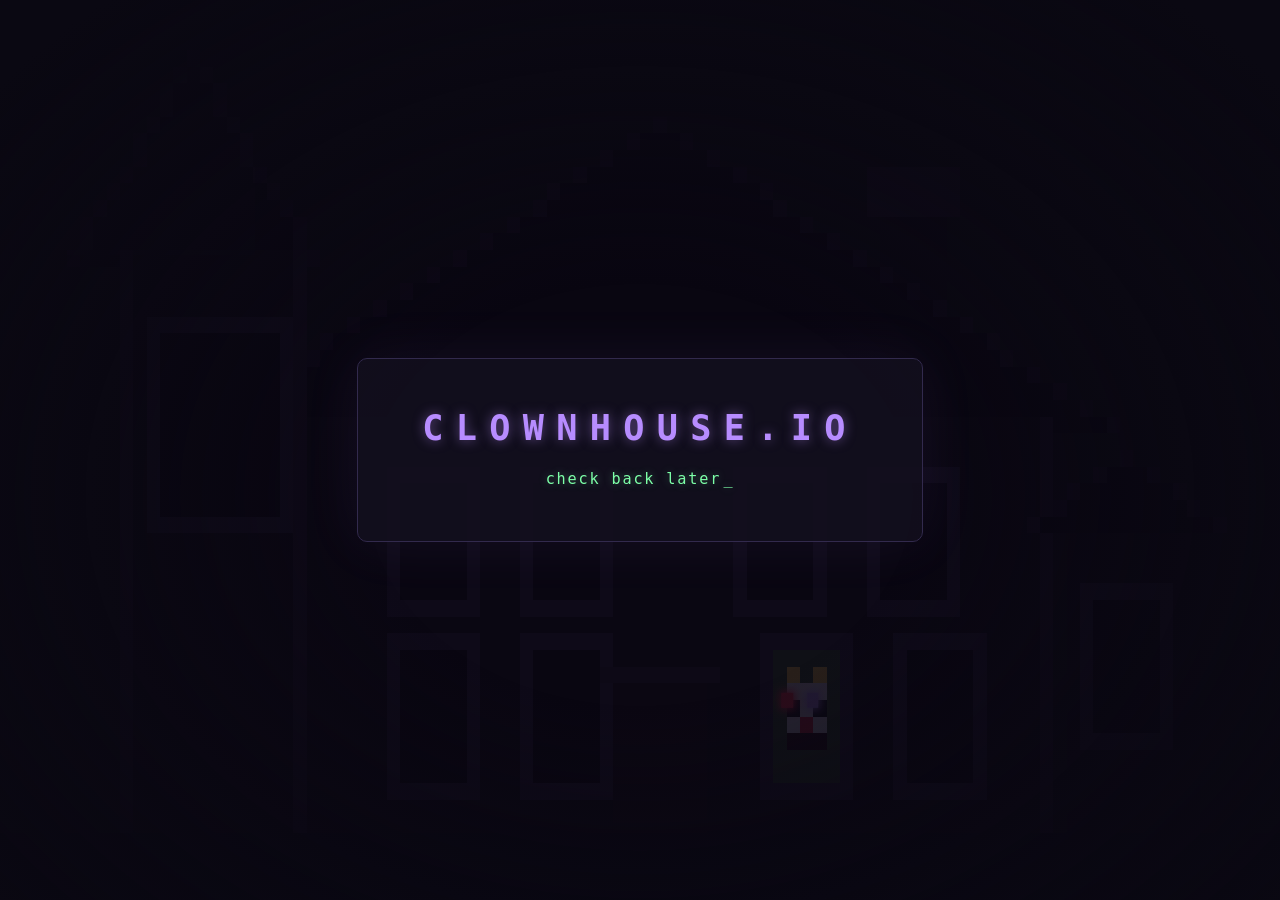
==== index.html @ a151732e "feat(house): clown moves to first-floor window beside the door, half size (v3.2.0)" ====
<!doctype html>
<html lang="en">
<head>
    <meta charset="utf-8">
    <meta name="viewport" content="width=device-width, initial-scale=1">
    <meta name="robots" content="noindex, nofollow, noarchive, nosnippet">
    <meta name="description" content="clownhouse.io — check back later.">
    <title>CLOWNHOUSE.IO</title>
    <link rel="icon" type="image/svg+xml" href="favicon.svg">
    <style>
        :root {
            --bg: #0a0812;
            --card: rgba(20, 16, 31, 0.82);
            --edge: #322a4d;
            --violet: #b78cff;
            --phos: #7dffa8;
            --dim: #8a80a8;
            --eye-l: #ff2d55;
            --eye-r: #b78cff;
        }
        * { margin: 0; padding: 0; box-sizing: border-box; }
        html, body { height: 100%; overflow: hidden; }

        /* The house — full-page pixel art, always faintly present,
           breathing 0.14–0.22. The clown watches from the first-floor
           window beside the door; her eyes are overlay divs that
           track the pointer. */
        .house-wrap {
            position: fixed;
            inset: 0;
            opacity: 0;
            animation: haunt 6s ease-in forwards,
                       breathe 9s ease-in-out 6s infinite alternate;
            pointer-events: none;
            user-select: none;
        }
        .house {
            width: 100%;
            height: 100%;
            object-fit: fill;
            image-rendering: pixelated;
            display: block;
        }
        @keyframes haunt  { from { opacity: 0; } to { opacity: 0.14; } }
        @keyframes breathe {
            from { opacity: 0.14; }
            to   { opacity: 0.22; }
        }
        /* Vignette — drowns her edges back into the dark. */
        body::after {
            content: "";
            position: fixed;
            inset: 0;
            background: radial-gradient(
                ellipse at 50% 55%,
                transparent 30%,
                var(--bg) 92%
            );
            pointer-events: none;
        }

        /* Pupils — positions come from data-x/data-y (measured by
           house.py); the stylesheet only owns size and color. */
        .pupil {
            position: absolute;
            width: 0.9%;
            height: 1.6%;
            visibility: hidden; /* revealed once JS sets left/top */
            transform: translate(-50%, -50%);
            transition: transform 0.16s ease-out;
        }
        .pupil.l { background: var(--eye-l); box-shadow: 0 0 8px 2px var(--eye-l); }
        .pupil.r { background: var(--eye-r); box-shadow: 0 0 8px 2px var(--eye-r); }

        body {
            background: var(--bg);
            color: var(--dim);
            font-family: ui-monospace, "Cascadia Mono", Menlo, Consolas, monospace;
            display: flex;
            align-items: center;
            justify-content: center;
        }
        .card {
            position: relative;
            z-index: 1;
            text-align: center;
            padding: 3rem clamp(1.2rem, 8vw, 4rem);
            background: var(--card);
            border: 1px solid var(--edge);
            border-radius: 10px;
            box-shadow: 0 0 60px rgba(183, 140, 255, 0.07);
        }
        .word {
            font-size: clamp(1.4rem, 5vw, 2.2rem);
            letter-spacing: 0.35em;
            color: var(--violet);
            text-shadow: 0 0 12px rgba(183, 140, 255, 0.5);
            margin-bottom: 1.4rem;
        }

        /* Typewriter line — JS types/deletes into #typed, cursor
           blinks at the end. Fixed height so the card never jumps. */
        .line {
            min-height: 1.5em;
            font-size: 0.95rem;
            letter-spacing: 0.12em;
            color: var(--phos);
            text-shadow: 0 0 8px rgba(125, 255, 168, 0.35);
            white-space: nowrap;
        }
        .line::after {
            content: "_";
            margin-left: 0.15em;
            animation: blink 1.1s steps(1) infinite;
        }
        @keyframes blink { 50% { opacity: 0; } }

        @media (prefers-reduced-motion: reduce) {
            .house-wrap { animation: none; opacity: 0.18; }
            .line::after { animation: none; }
        }
    </style>
</head>
<body>
    <div class="house-wrap" aria-hidden="true">
        <img class="house" src="house.png" alt="">
        <i class="pupil l" data-x="0.615" data-y="0.778"></i>
        <i class="pupil r" data-x="0.635" data-y="0.778"></i>
    </div>
    <main class="card">
        <h1 class="word">CLOWNHOUSE.IO</h1>
        <p class="line" aria-label="check back later"><span id="typed"></span></p>
    </main>
    <script>
        (() => {
            const reduced = matchMedia('(prefers-reduced-motion: reduce)').matches;

            // Eyes track the pointer — each pupil leans toward the
            // cursor, travel clamped inside its socket. Pupil home
            // positions come from data-x/data-y (single source of truth).
            const wrap = document.querySelector('.house-wrap');
            const ps = [...document.querySelectorAll('.pupil')].map(p => ({
                el: p, x: parseFloat(p.dataset.x), y: parseFloat(p.dataset.y)
            }));
            for (const p of ps) {
                p.el.style.left = p.x * 100 + '%';
                p.el.style.top  = p.y * 100 + '%';
                p.el.style.visibility = 'visible';
            }
            if (!reduced) {
                const MX = 0.003, MY = 0.006; // travel limits, fraction of wrap
                addEventListener('pointermove', e => {
                    const r = wrap.getBoundingClientRect();
                    for (const p of ps) {
                        const cx = r.left + r.width * p.x;
                        const cy = r.top + r.height * p.y;
                        const dx = e.clientX - cx, dy = e.clientY - cy;
                        const d = Math.hypot(dx, dy) || 1;
                        p.el.style.transform =
                            `translate(-50%,-50%) translate(${dx / d * r.width * MX}px,${dy / d * r.height * MY}px)`;
                    }
                }, { passive: true });
                addEventListener('pointerleave', () => {
                    for (const p of ps) p.el.style.transform = 'translate(-50%,-50%)';
                });
            }

            // Typewriter — types each phrase, holds, deletes, next.
            const out = document.getElementById('typed');
            const PHRASES = [
                'check back later', 'come back soon', 'not yet, darling',
                'the house is dark', 'still cooking', 'knock again later',
                'something stirs below', 'soon, sweetheart',
                'the clown isn’t ready', 'she’s still painting her face',
                'the tent flap is sewn shut', 'no laughing yet',
                'hush — she can hear you', 'the balloons aren’t filled',
                'she’s counting to ten', 'wait by the red balloon',
                'the mirror room is empty', 'come back when the lights flicker',
                'she’s in the walls', 'the music box is winding'
            ];
            if (reduced) {
                out.textContent = PHRASES[0];
                return;
            }
            let i = 0, pos = 0, del = false;
            (function tick() {
                const s = PHRASES[i];
                pos += del ? -1 : 1;
                out.textContent = s.slice(0, pos);
                if (!del && pos === s.length) { del = true; return setTimeout(tick, 1600); }
                if (del && pos === 0) {
                    del = false;
                    i = (i + 1) % PHRASES.length;
                    return setTimeout(tick, 380);
                }
                setTimeout(tick, del ? 32 : 65);
            })();
        })();
    </script>
</body>
</html>
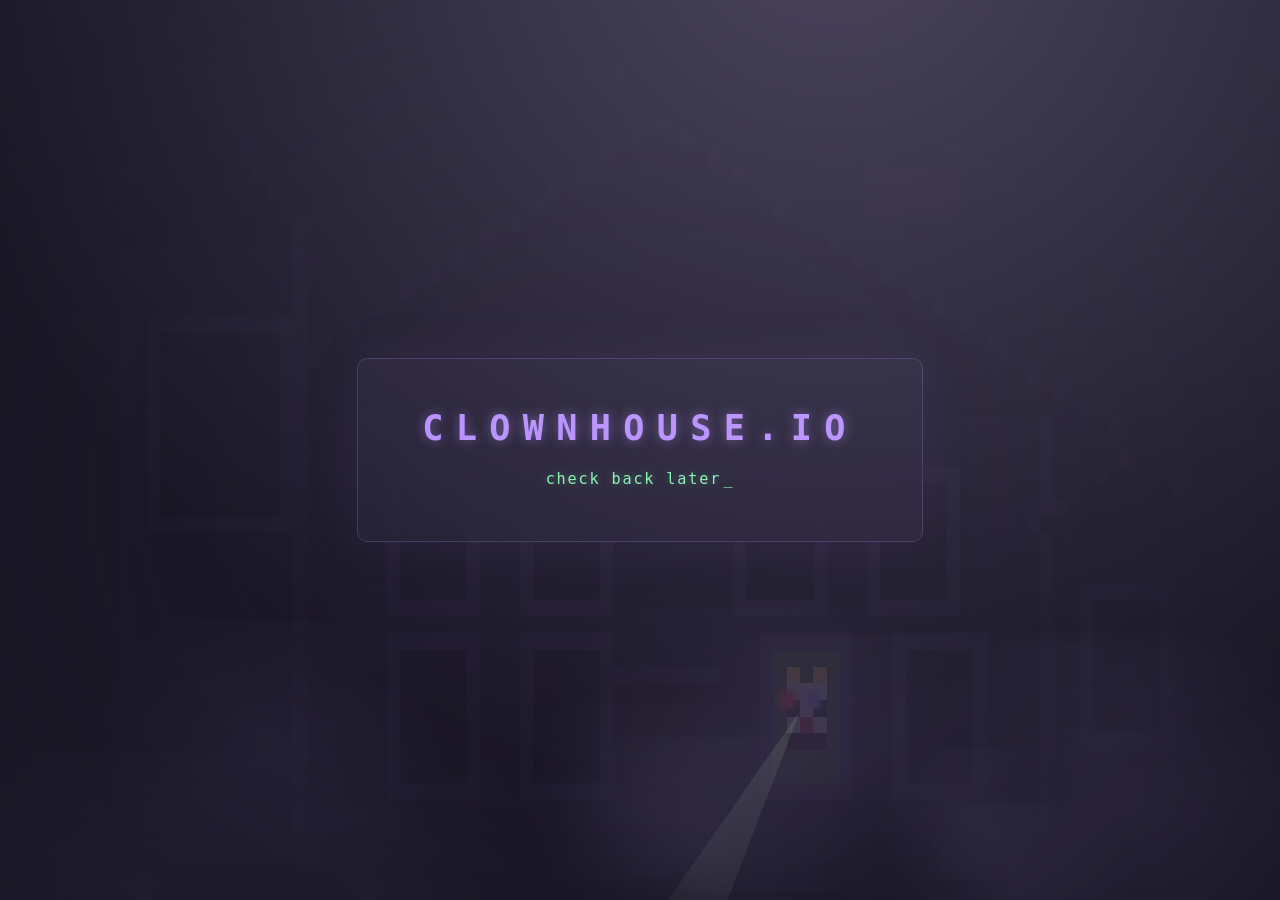
==== commit e3bdeda6: "feat(fx): atmosphere layer — lightning, god beam, fog, stars, gnats (v3.3.0)" ====
--- a/index.html
+++ b/index.html
@@ -115,6 +115,15 @@
         }
         @keyframes blink { 50% { opacity: 0; } }
 
+        /* FX canvas — atmosphere layer above everything; fx.js draws
+           lightning, beams, fog, stars, gnats. Reduced-motion: off. */
+        #fx {
+            position: fixed;
+            inset: 0;
+            z-index: 3;
+            pointer-events: none;
+        }
+
         @media (prefers-reduced-motion: reduce) {
             .house-wrap { animation: none; opacity: 0.18; }
             .line::after { animation: none; }
@@ -131,6 +140,8 @@
         <h1 class="word">CLOWNHOUSE.IO</h1>
         <p class="line" aria-label="check back later"><span id="typed"></span></p>
     </main>
+    <canvas id="fx" aria-hidden="true"></canvas>
+    <script src="fx.js" defer></script>
     <script>
         (() => {
             const reduced = matchMedia('(prefers-reduced-motion: reduce)').matches;
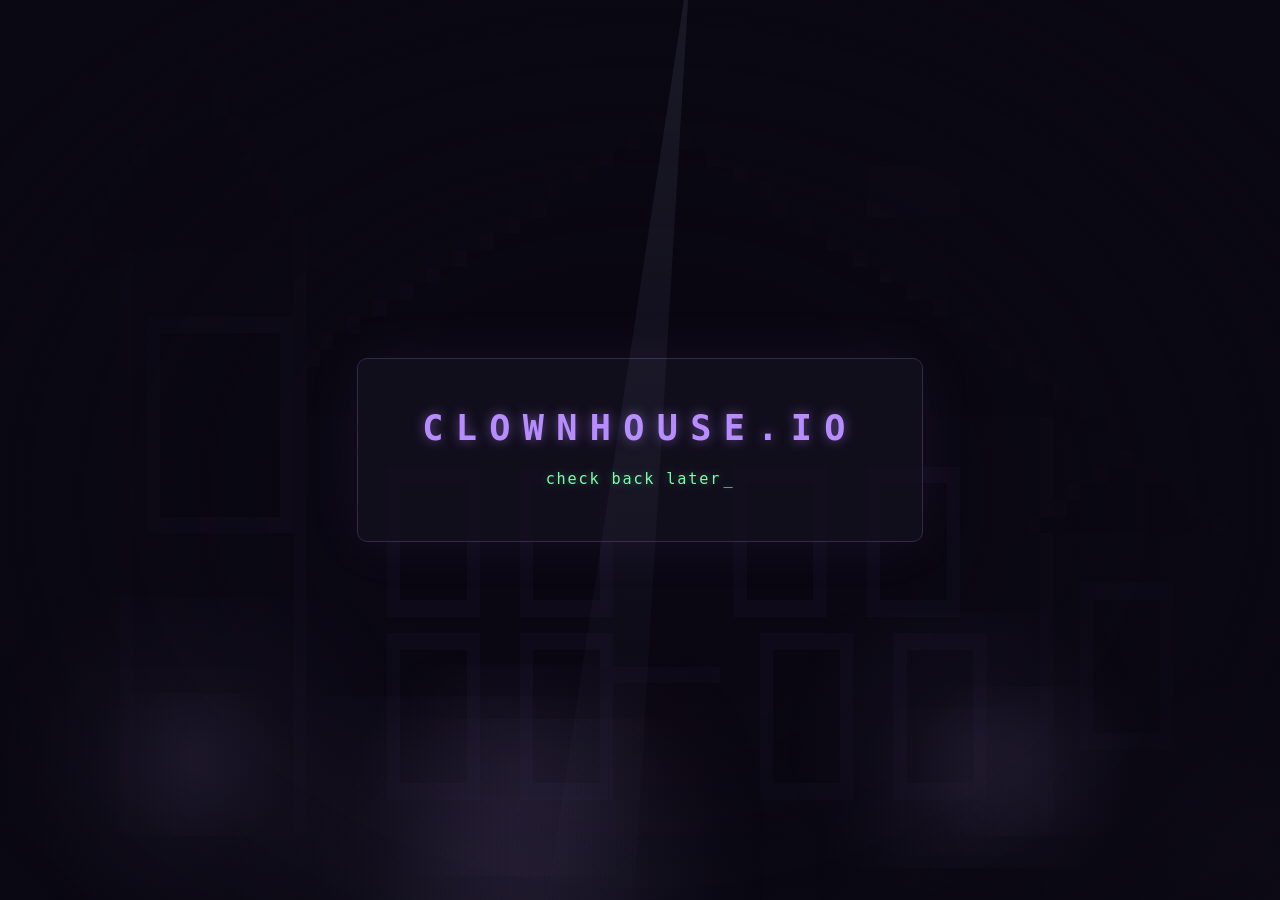
==== commit 32cac3ab: "feat(house): remove the clown entirely; beam now sweeps from the sky (v3.4.0)" ====
--- a/index.html
+++ b/index.html
@@ -15,16 +15,12 @@
             --violet: #b78cff;
             --phos: #7dffa8;
             --dim: #8a80a8;
-            --eye-l: #ff2d55;
-            --eye-r: #b78cff;
         }
         * { margin: 0; padding: 0; box-sizing: border-box; }
         html, body { height: 100%; overflow: hidden; }
 
         /* The house — full-page pixel art, always faintly present,
-           breathing 0.14–0.22. The clown watches from the first-floor
-           window beside the door; her eyes are overlay divs that
-           track the pointer. */
+           breathing 0.14–0.22. */
         .house-wrap {
             position: fixed;
             inset: 0;
@@ -46,7 +42,7 @@
             from { opacity: 0.14; }
             to   { opacity: 0.22; }
         }
-        /* Vignette — drowns her edges back into the dark. */
+        /* Vignette — drowns the edges back into the dark. */
         body::after {
             content: "";
             position: fixed;
@@ -58,19 +54,6 @@
             );
             pointer-events: none;
         }
-
-        /* Pupils — positions come from data-x/data-y (measured by
-           house.py); the stylesheet only owns size and color. */
-        .pupil {
-            position: absolute;
-            width: 0.9%;
-            height: 1.6%;
-            visibility: hidden; /* revealed once JS sets left/top */
-            transform: translate(-50%, -50%);
-            transition: transform 0.16s ease-out;
-        }
-        .pupil.l { background: var(--eye-l); box-shadow: 0 0 8px 2px var(--eye-l); }
-        .pupil.r { background: var(--eye-r); box-shadow: 0 0 8px 2px var(--eye-r); }
 
         body {
             background: var(--bg);
@@ -133,8 +116,6 @@
 <body>
     <div class="house-wrap" aria-hidden="true">
         <img class="house" src="house.png" alt="">
-        <i class="pupil l" data-x="0.615" data-y="0.778"></i>
-        <i class="pupil r" data-x="0.635" data-y="0.778"></i>
     </div>
     <main class="card">
         <h1 class="word">CLOWNHOUSE.IO</h1>
@@ -145,36 +126,6 @@
     <script>
         (() => {
             const reduced = matchMedia('(prefers-reduced-motion: reduce)').matches;
-
-            // Eyes track the pointer — each pupil leans toward the
-            // cursor, travel clamped inside its socket. Pupil home
-            // positions come from data-x/data-y (single source of truth).
-            const wrap = document.querySelector('.house-wrap');
-            const ps = [...document.querySelectorAll('.pupil')].map(p => ({
-                el: p, x: parseFloat(p.dataset.x), y: parseFloat(p.dataset.y)
-            }));
-            for (const p of ps) {
-                p.el.style.left = p.x * 100 + '%';
-                p.el.style.top  = p.y * 100 + '%';
-                p.el.style.visibility = 'visible';
-            }
-            if (!reduced) {
-                const MX = 0.003, MY = 0.006; // travel limits, fraction of wrap
-                addEventListener('pointermove', e => {
-                    const r = wrap.getBoundingClientRect();
-                    for (const p of ps) {
-                        const cx = r.left + r.width * p.x;
-                        const cy = r.top + r.height * p.y;
-                        const dx = e.clientX - cx, dy = e.clientY - cy;
-                        const d = Math.hypot(dx, dy) || 1;
-                        p.el.style.transform =
-                            `translate(-50%,-50%) translate(${dx / d * r.width * MX}px,${dy / d * r.height * MY}px)`;
-                    }
-                }, { passive: true });
-                addEventListener('pointerleave', () => {
-                    for (const p of ps) p.el.style.transform = 'translate(-50%,-50%)';
-                });
-            }
 
             // Typewriter — types each phrase, holds, deletes, next.
             const out = document.getElementById('typed');
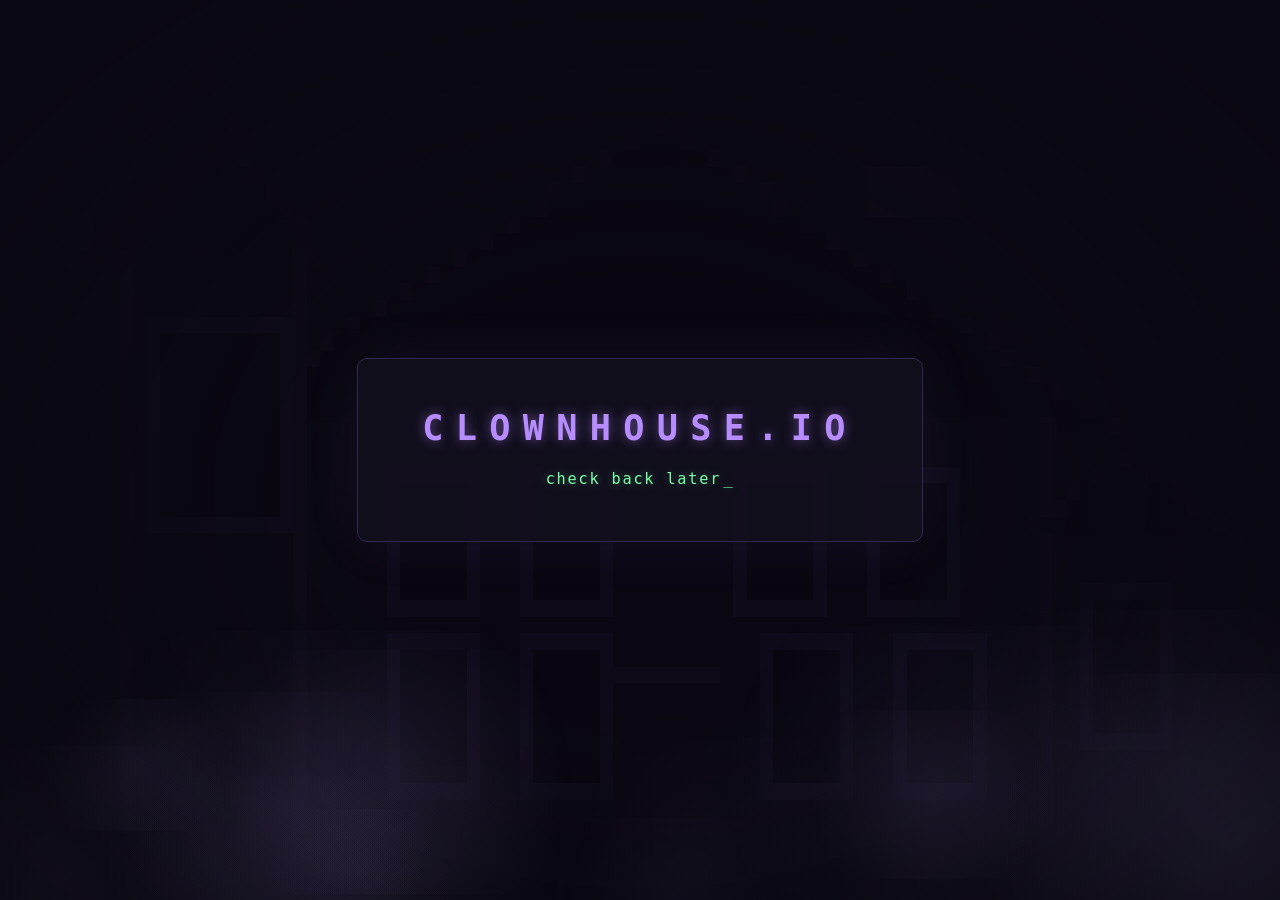
==== commit 905962c6: "fix(fx): drop lightning strobes and god beam (v3.4.1)" ====
--- a/index.html
+++ b/index.html
@@ -99,7 +99,7 @@
         @keyframes blink { 50% { opacity: 0; } }
 
         /* FX canvas — atmosphere layer above everything; fx.js draws
-           lightning, beams, fog, stars, gnats. Reduced-motion: off. */
+           fog, shooting stars, gnats. Reduced-motion: off. */
         #fx {
             position: fixed;
             inset: 0;
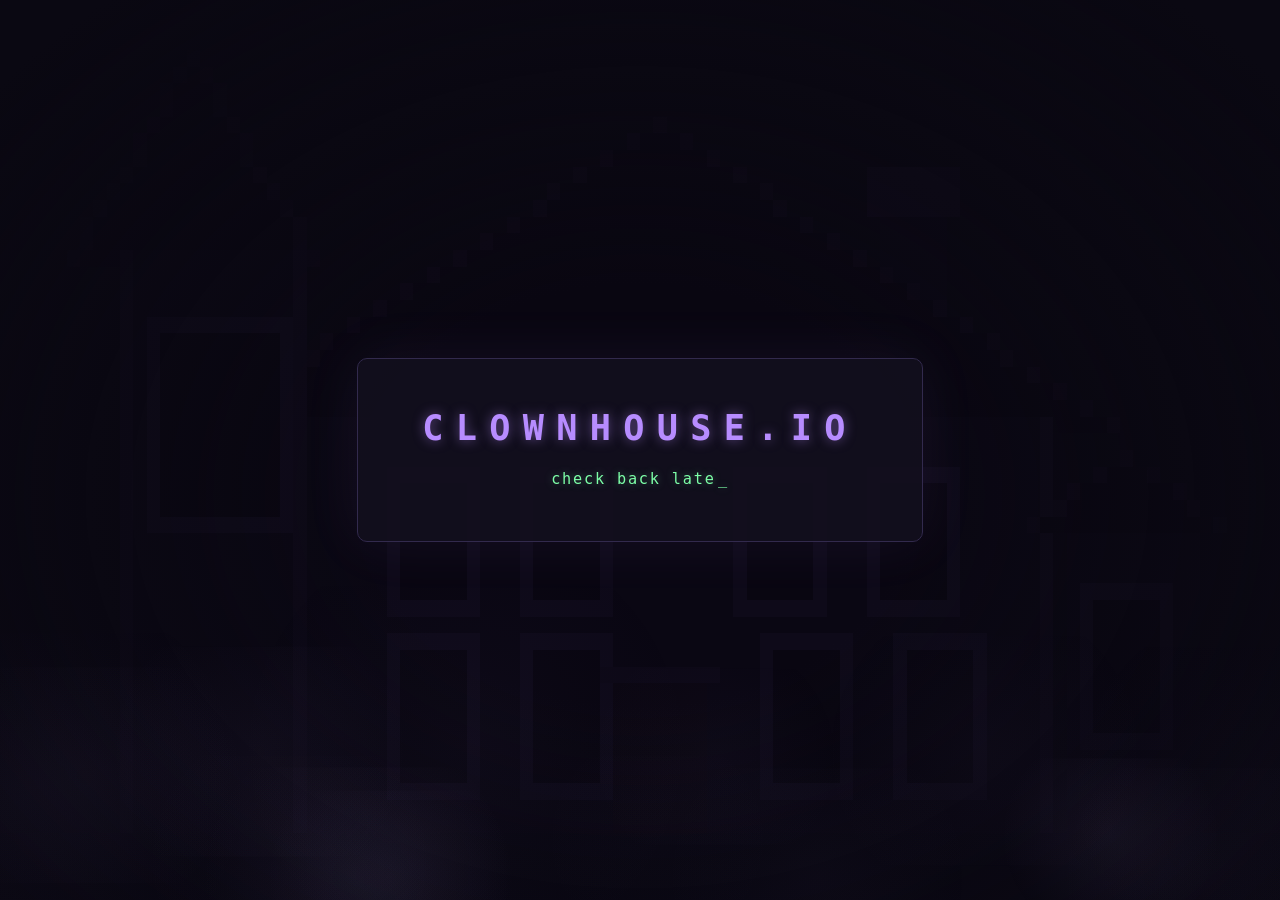
==== commit afe9c157: "fix(fx): drop shooting stars (v3.4.2)" ====
--- a/index.html
+++ b/index.html
@@ -99,7 +99,7 @@
         @keyframes blink { 50% { opacity: 0; } }
 
         /* FX canvas — atmosphere layer above everything; fx.js draws
-           fog, shooting stars, gnats. Reduced-motion: off. */
+           fog and gnats. Reduced-motion: off. */
         #fx {
             position: fixed;
             inset: 0;
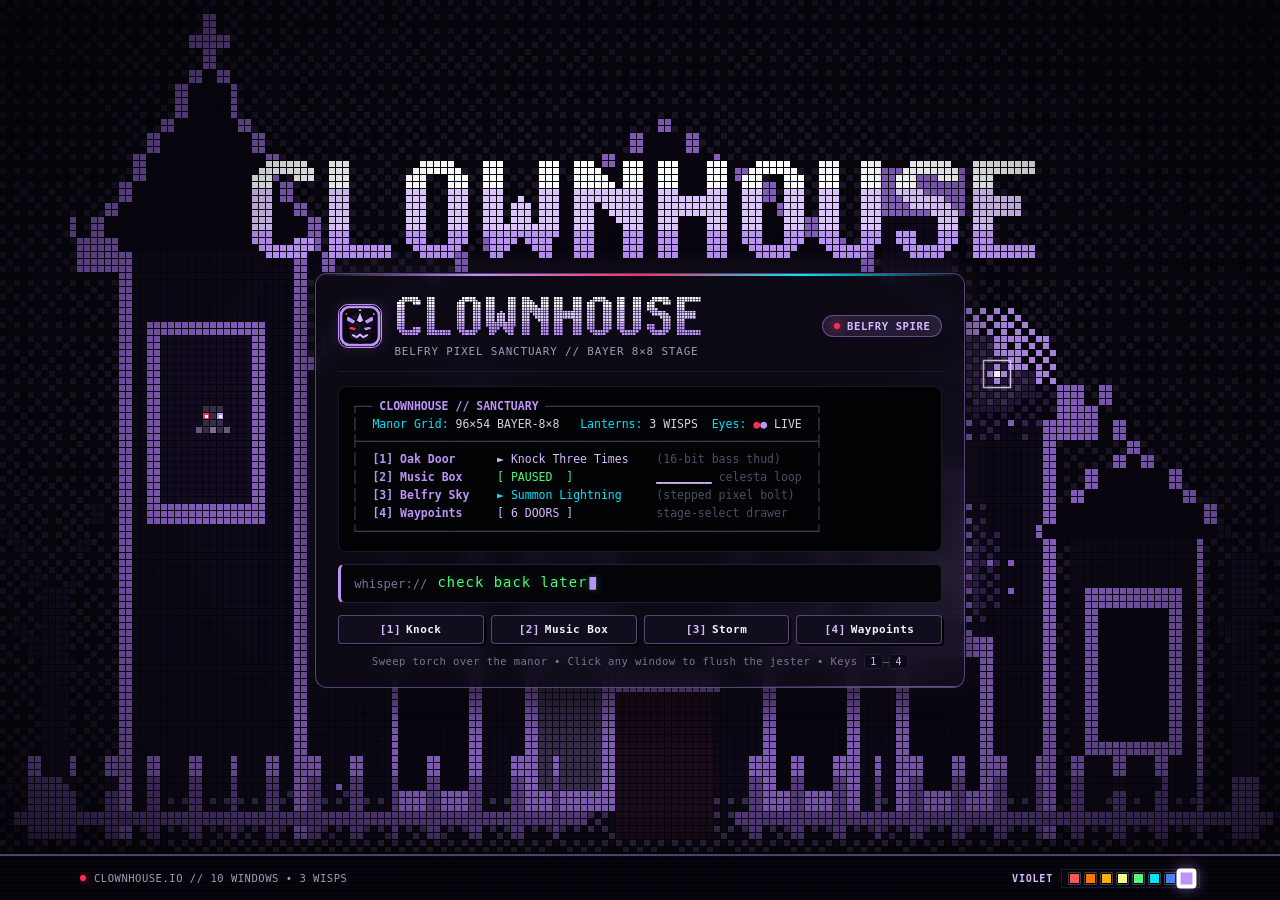
==== commit 01140909: "feat(web): Bayer 8x8 pixel manor stage, watching heterochromia jester, TUI console & 8-swatch dock" ====
--- a/index.html
+++ b/index.html
@@ -1,163 +1,659 @@
 <!doctype html>
 <html lang="en">
 <head>
-    <meta charset="utf-8">
-    <meta name="viewport" content="width=device-width, initial-scale=1">
-    <meta name="robots" content="noindex, nofollow, noarchive, nosnippet">
-    <meta name="description" content="clownhouse.io — check back later.">
-    <title>CLOWNHOUSE.IO</title>
-    <link rel="icon" type="image/svg+xml" href="favicon.svg">
-    <style>
-        :root {
-            --bg: #0a0812;
-            --card: rgba(20, 16, 31, 0.82);
-            --edge: #322a4d;
-            --violet: #b78cff;
-            --phos: #7dffa8;
-            --dim: #8a80a8;
-        }
-        * { margin: 0; padding: 0; box-sizing: border-box; }
-        html, body { height: 100%; overflow: hidden; }
-
-        /* The house — full-page pixel art, always faintly present,
-           breathing 0.14–0.22. */
-        .house-wrap {
-            position: fixed;
-            inset: 0;
-            opacity: 0;
-            animation: haunt 6s ease-in forwards,
-                       breathe 9s ease-in-out 6s infinite alternate;
-            pointer-events: none;
-            user-select: none;
-        }
-        .house {
-            width: 100%;
-            height: 100%;
-            object-fit: fill;
-            image-rendering: pixelated;
-            display: block;
-        }
-        @keyframes haunt  { from { opacity: 0; } to { opacity: 0.14; } }
-        @keyframes breathe {
-            from { opacity: 0.14; }
-            to   { opacity: 0.22; }
-        }
-        /* Vignette — drowns the edges back into the dark. */
-        body::after {
-            content: "";
-            position: fixed;
-            inset: 0;
-            background: radial-gradient(
-                ellipse at 50% 55%,
-                transparent 30%,
-                var(--bg) 92%
-            );
-            pointer-events: none;
-        }
-
-        body {
-            background: var(--bg);
-            color: var(--dim);
-            font-family: ui-monospace, "Cascadia Mono", Menlo, Consolas, monospace;
-            display: flex;
-            align-items: center;
-            justify-content: center;
-        }
-        .card {
-            position: relative;
-            z-index: 1;
-            text-align: center;
-            padding: 3rem clamp(1.2rem, 8vw, 4rem);
-            background: var(--card);
-            border: 1px solid var(--edge);
-            border-radius: 10px;
-            box-shadow: 0 0 60px rgba(183, 140, 255, 0.07);
-        }
-        .word {
-            font-size: clamp(1.4rem, 5vw, 2.2rem);
-            letter-spacing: 0.35em;
-            color: var(--violet);
-            text-shadow: 0 0 12px rgba(183, 140, 255, 0.5);
-            margin-bottom: 1.4rem;
-        }
-
-        /* Typewriter line — JS types/deletes into #typed, cursor
-           blinks at the end. Fixed height so the card never jumps. */
-        .line {
-            min-height: 1.5em;
-            font-size: 0.95rem;
-            letter-spacing: 0.12em;
-            color: var(--phos);
-            text-shadow: 0 0 8px rgba(125, 255, 168, 0.35);
-            white-space: nowrap;
-        }
-        .line::after {
-            content: "_";
-            margin-left: 0.15em;
-            animation: blink 1.1s steps(1) infinite;
-        }
-        @keyframes blink { 50% { opacity: 0; } }
-
-        /* FX canvas — atmosphere layer above everything; fx.js draws
-           fog and gnats. Reduced-motion: off. */
-        #fx {
-            position: fixed;
-            inset: 0;
-            z-index: 3;
-            pointer-events: none;
-        }
-
-        @media (prefers-reduced-motion: reduce) {
-            .house-wrap { animation: none; opacity: 0.18; }
-            .line::after { animation: none; }
-        }
-    </style>
+  <meta charset="utf-8">
+  <meta name="viewport" content="width=device-width, initial-scale=1">
+  <meta name="robots" content="noindex, nofollow, noarchive, nosnippet">
+  <meta name="description" content="clownhouse.io — sanctuary in the belfry. check back later.">
+  <meta name="theme-color" content="#06050b">
+  <link rel="canonical" href="https://clownhouse.io/">
+  <title>CLOWNHOUSE.IO // SANCTUARY</title>
+  <link rel="icon" type="image/svg+xml" href="favicon.svg">
+  <link rel="icon" type="image/png" sizes="32x32" href="favicon-32x32.png">
+  <link rel="apple-touch-icon" sizes="180x180" href="apple-touch-icon.png">
+  <meta property="og:site_name" content="clownhouse.io">
+  <meta property="og:type" content="website">
+  <meta property="og:url" content="https://clownhouse.io/">
+  <meta property="og:title" content="CLOWNHOUSE.IO">
+  <meta property="og:description" content="the music box is winding in the dark.">
+  <meta property="og:image" content="https://clownhouse.io/house.png">
+  <meta name="twitter:card" content="summary_large_image">
+  <meta name="twitter:title" content="CLOWNHOUSE.IO">
+  <meta name="twitter:description" content="the music box is winding in the dark.">
+  <meta name="twitter:image" content="https://clownhouse.io/house.png">
+  <style>
+    :root {
+      --bg: #06050b;
+      --panel: rgba(13, 11, 22, 0.88);
+      --panel-alt: rgba(19, 16, 32, 0.92);
+      --border: #221c35;
+      --border-subtle: #1d182e;
+      --text: #f3f4f6;
+      --text-secondary: #a39bb8;
+      --muted: #7c7396;
+      --text-dim: #4e4666;
+      --phosphor: #bd93f9;
+      --accent: #bd93f9;
+      --accent-rgb: 189, 147, 249;
+      --phosphor-dim: rgba(189, 147, 249, 0.14);
+      --phosphor-glow: rgba(189, 147, 249, 0.32);
+      --border-accent: rgba(189, 147, 249, 0.42);
+      --hot: #d9b8ff;
+      --hot-rgb: 217, 184, 255;
+      --cyan: #00e5ff;
+      --crimson: #ff2d55;
+      --emerald: #50fa7b;
+      --spotlight-border: rgba(189, 147, 249, 0.56);
+      --spotlight-glow: rgba(217, 184, 255, 0.94);
+      --spotlight-inner: rgba(189, 147, 249, 0.055);
+      --mono: ui-monospace, SFMono-Regular, "JetBrains Mono", "Cascadia Mono", "Fira Code", Menlo, Consolas, monospace;
+    }
+
+    * { box-sizing: border-box; margin: 0; padding: 0; }
+    html, body {
+      height: 100%;
+      background-color: var(--bg);
+      color: var(--text);
+      font-family: var(--mono);
+      overflow-x: hidden;
+    }
+    body {
+      display: flex;
+      flex-direction: column;
+      align-items: center;
+      justify-content: center;
+      min-height: 100vh;
+      padding: 16px 16px 64px;
+      position: relative;
+    }
+
+    /* Full-Viewport Bayer 8x8 Ordered-Dither & Pixel Haunted Manor Canvas */
+    .spotlight-canvas {
+      position: fixed;
+      inset: 0;
+      width: 100vw;
+      height: 100vh;
+      z-index: 0;
+      display: block;
+      cursor: crosshair;
+    }
+
+    /* Vignette — drowns the extreme edges back into the night */
+    body::after {
+      content: "";
+      position: fixed;
+      inset: 0;
+      background: radial-gradient(ellipse at 50% 52%, transparent 48%, rgba(4, 3, 8, 0.78) 96%);
+      pointer-events: none;
+      z-index: 1;
+    }
+
+    .stage-wrap {
+      position: relative;
+      z-index: 2;
+      width: 100%;
+      max-width: 650px;
+      display: flex;
+      flex-direction: column;
+      align-items: center;
+      gap: 10px;
+      pointer-events: none;
+    }
+
+    .wordmark-hero {
+      width: 100%;
+      height: clamp(68px, 11vh, 108px);
+      display: flex;
+      align-items: center;
+      justify-content: center;
+      position: relative;
+      pointer-events: none;
+      user-select: none;
+    }
+
+    /* Pointer-Tracked Spotlight Card Engine (matching thrall / idlescreen) */
+    .spotlight-card {
+      --mouse-x: -999px;
+      --mouse-y: -999px;
+      --spotlight-radius: 340px;
+      position: relative;
+      background: var(--panel);
+      backdrop-filter: blur(10px);
+      -webkit-backdrop-filter: blur(10px);
+      border: 1px solid var(--border-accent);
+      border-radius: 12px;
+      box-shadow: 0 16px 48px rgba(0, 0, 0, 0.72), 0 0 36px var(--phosphor-dim);
+      overflow: hidden;
+      pointer-events: auto;
+      width: 100%;
+    }
+    .spotlight-card.spotlight-over-text { --spotlight-radius: 160px; }
+    .spotlight-card::after {
+      content: "";
+      position: absolute;
+      inset: -1px;
+      border-radius: inherit;
+      padding: 1.5px;
+      box-sizing: border-box;
+      background: radial-gradient(
+        var(--spotlight-radius) circle at var(--mouse-x) var(--mouse-y),
+        var(--spotlight-glow) 0%,
+        var(--spotlight-border) 28%,
+        transparent 72%
+      );
+      -webkit-mask: linear-gradient(#fff 0 0) content-box, linear-gradient(#fff 0 0);
+      -webkit-mask-composite: xor;
+      mask: linear-gradient(#fff 0 0) content-box, linear-gradient(#fff 0 0);
+      mask-composite: exclude;
+      pointer-events: none;
+      opacity: 0;
+      transition: opacity 0.25s ease;
+      z-index: 2;
+    }
+    .spotlight-card::before {
+      content: "";
+      position: absolute;
+      inset: 0;
+      border-radius: inherit;
+      background: radial-gradient(
+        calc(var(--spotlight-radius) * 1.1) circle at var(--mouse-x) var(--mouse-y),
+        var(--spotlight-inner) 0%,
+        transparent 65%
+      );
+      pointer-events: none;
+      opacity: 0;
+      transition: opacity 0.25s ease;
+      z-index: 1;
+    }
+    .spotlight-card.spotlight-active::after,
+    .spotlight-card.spotlight-active::before { opacity: 1; }
+    .spotlight-card.spotlight-over-text.spotlight-active::before { opacity: 0.16; }
+    .spotlight-card > * { position: relative; z-index: 3; }
+
+    .sanctuary-card {
+      padding: 1.25rem 1.35rem;
+    }
+    .sanctuary-card-top-bar {
+      position: absolute;
+      top: 0;
+      left: 0;
+      right: 0;
+      height: 2px;
+      background: linear-gradient(90deg, transparent, var(--phosphor), var(--crimson), var(--cyan), transparent);
+      z-index: 4;
+    }
+
+    @keyframes door-shake {
+      0%, 100% { transform: translate(0, 0); }
+      20% { transform: translate(-4px, 1px); }
+      40% { transform: translate(4px, -1px); }
+      60% { transform: translate(-3px, -1px); }
+      80% { transform: translate(3px, 1px); }
+    }
+    .door-knock-shake {
+      animation: door-shake 0.36s steps(2) 2;
+    }
+
+    /* Card Header: Cel-Flat Gothic Jester Crest + Binary Pixel Wordmark */
+    .card-brand-header {
+      display: flex;
+      align-items: center;
+      justify-content: space-between;
+      gap: 12px;
+      padding-bottom: 0.85rem;
+      margin-bottom: 0.85rem;
+      border-bottom: 1px solid var(--border-subtle);
+      flex-wrap: wrap;
+    }
+    .brand-left {
+      display: flex;
+      align-items: center;
+      gap: 0.8rem;
+      min-width: 0;
+    }
+    .crest-emblem {
+      width: 44px;
+      height: 44px;
+      border-radius: 10px;
+      border: 1.5px solid var(--phosphor);
+      box-shadow: 0 0 14px var(--phosphor-dim);
+      background: #090710;
+      flex-shrink: 0;
+      display: block;
+    }
+    .wordmark-wrap {
+      display: flex;
+      flex-direction: column;
+      gap: 4px;
+      min-width: 0;
+    }
+    .header-wordmark {
+      display: block;
+      width: min(310px, 64vw);
+      height: auto;
+      image-rendering: pixelated;
+    }
+    .brand-subtitle {
+      font-size: 0.68rem;
+      color: var(--text-secondary);
+      letter-spacing: 0.08em;
+      text-transform: uppercase;
+    }
+    .visually-hidden {
+      position: absolute;
+      width: 1px;
+      height: 1px;
+      overflow: hidden;
+      clip: rect(0, 0, 0, 0);
+      white-space: nowrap;
+    }
+
+    .spotlight-badge {
+      display: inline-flex;
+      align-items: center;
+      gap: 7px;
+      padding: 4px 11px;
+      border-radius: 9999px;
+      background: var(--phosphor-dim);
+      border: 1px solid var(--border-accent);
+      color: var(--hot);
+      font-family: var(--mono);
+      font-size: 10.5px;
+      font-weight: 700;
+      letter-spacing: 0.06em;
+      text-transform: uppercase;
+      white-space: nowrap;
+    }
+    .spotlight-badge-dot {
+      width: 6px;
+      height: 6px;
+      border-radius: 50%;
+      background: var(--crimson);
+      box-shadow: 0 0 8px var(--crimson);
+      animation: pulse-dot 2s infinite ease-in-out;
+    }
+    @keyframes pulse-dot { 0%, 100% { opacity: 1; } 50% { opacity: 0.3; } }
+
+    /* Recessed #020304 Box-Drawn TUI Screen Mock */
+    .tui-screen-mock {
+      background: #020304;
+      border: 1px solid #1c182b;
+      border-radius: 8px;
+      padding: 11px 13px;
+      font-family: var(--mono);
+      font-size: 11.5px;
+      color: #d1d5db;
+      line-height: 1.55;
+      box-shadow: inset 0 2px 12px rgba(0, 0, 0, 0.95);
+      overflow-x: auto;
+      white-space: pre;
+    }
+    .tui-line-dim { color: #524c69; }
+    .tui-line-accent { color: var(--phosphor); font-weight: 700; }
+    .tui-line-cyan { color: var(--cyan); }
+    .tui-line-hot { color: var(--hot); }
+    .tui-line-green { color: var(--emerald); }
+    .tui-line-crimson { color: var(--crimson); font-weight: 700; }
+
+    /* Live Whisper Typewriter Line inside the Console */
+    .whisper-bar {
+      margin-top: 0.75rem;
+      padding: 0.55rem 0.85rem;
+      background: #040308;
+      border: 1px solid var(--border);
+      border-left: 3px solid var(--phosphor);
+      border-radius: 6px;
+      display: flex;
+      align-items: center;
+      justify-content: space-between;
+      gap: 10px;
+    }
+    .whisper-prompt {
+      color: var(--muted);
+      font-size: 0.76rem;
+      user-select: none;
+      flex-shrink: 0;
+    }
+    .line {
+      flex: 1;
+      min-height: 1.4em;
+      font-size: 0.86rem;
+      letter-spacing: 0.08em;
+      color: var(--emerald);
+      text-shadow: 0 0 8px rgba(80, 250, 123, 0.35);
+      white-space: nowrap;
+      overflow: hidden;
+      text-overflow: ellipsis;
+    }
+    .line::after {
+      content: "█";
+      margin-left: 0.18em;
+      font-size: 0.78em;
+      color: var(--phosphor);
+      animation: blink 1.05s steps(1) infinite;
+    }
+    @keyframes blink { 50% { opacity: 0; } }
+
+    /* Interactive [1]-[4] Arcade Trigger Row */
+    .arcade-triggers {
+      display: grid;
+      grid-template-columns: repeat(4, 1fr);
+      gap: 7px;
+      margin-top: 0.75rem;
+    }
+    .arcade-btn {
+      font-family: var(--mono);
+      font-size: 11px;
+      font-weight: 700;
+      letter-spacing: 0.04em;
+      color: var(--text);
+      background: #100d1c;
+      border: 1.5px solid var(--border-accent);
+      box-shadow: 2px 2px 0 0 #000;
+      border-radius: 4px;
+      padding: 7px 6px;
+      cursor: pointer;
+      display: inline-flex;
+      align-items: center;
+      justify-content: center;
+      gap: 5px;
+      white-space: nowrap;
+      transition: all 0.12s steps(2);
+    }
+    .arcade-btn:hover {
+      background: var(--phosphor-dim);
+      border-color: var(--hot);
+      color: var(--hot);
+      box-shadow: 2px 2px 0 0 #000, 0 0 12px var(--phosphor-glow);
+      transform: translateY(-1px);
+    }
+    .arcade-btn.active {
+      background: var(--phosphor);
+      color: #05040a;
+      border-color: #ffffff;
+      box-shadow: 0 0 14px var(--phosphor-glow);
+    }
+    .arcade-key {
+      color: var(--hot);
+      font-weight: 700;
+    }
+    .arcade-btn.active .arcade-key {
+      color: #05040a;
+    }
+
+    /* Collapsible [4] Waypoints / Stage-Select Drawer */
+    .waypoints-drawer {
+      margin-top: 0.75rem;
+      padding-top: 0.75rem;
+      border-top: 1px dashed var(--border-accent);
+    }
+    .waypoints-drawer[hidden] {
+      display: none !important;
+    }
+    .waypoints-title {
+      font-size: 10.5px;
+      color: var(--hot);
+      letter-spacing: 0.08em;
+      text-transform: uppercase;
+      margin-bottom: 0.5rem;
+      display: flex;
+      align-items: center;
+      justify-content: space-between;
+    }
+    .waypoints-grid {
+      display: grid;
+      grid-template-columns: repeat(2, 1fr);
+      gap: 6px;
+    }
+    .waypoint-link {
+      display: flex;
+      align-items: center;
+      justify-content: space-between;
+      padding: 6px 9px;
+      background: #07050e;
+      border: 1px solid var(--border);
+      border-radius: 4px;
+      color: var(--text);
+      text-decoration: none;
+      font-size: 11px;
+      transition: all 0.12s ease;
+    }
+    .waypoint-link:hover {
+      border-color: var(--phosphor);
+      color: var(--hot);
+      background: var(--phosphor-dim);
+      box-shadow: 0 0 10px var(--phosphor-dim);
+    }
+    .waypoint-tag {
+      font-size: 9.5px;
+      color: var(--muted);
+    }
+
+    .stage-hint {
+      margin-top: 0.65rem;
+      font-size: 10.5px;
+      color: var(--muted);
+      text-align: center;
+      letter-spacing: 0.04em;
+    }
+    .stage-hint kbd {
+      background: #0d0a18;
+      border: 1px solid var(--border);
+      border-radius: 3px;
+      padding: 1px 5px;
+      color: var(--hot);
+      font-family: var(--mono);
+      font-size: 10px;
+    }
+
+    /* Bottom Scanline .footer-dock with 8-Swatch Live Palette Switcher */
+    .footer-dock {
+      position: fixed;
+      bottom: 0;
+      left: 0;
+      right: 0;
+      height: 46px;
+      background: rgba(8, 6, 15, 0.96);
+      background-image: linear-gradient(rgba(18, 14, 28, 0) 50%, rgba(0, 0, 0, 0.45) 50%);
+      background-size: 100% 4px;
+      border-top: 2px solid var(--border-accent);
+      box-shadow: 0 -2px 0 0 rgba(0, 0, 0, 0.85), 0 -8px 24px rgba(0, 0, 0, 0.65);
+      backdrop-filter: blur(14px);
+      z-index: 95;
+      display: flex;
+      align-items: center;
+      justify-content: center;
+      padding: 0 1rem;
+    }
+    .footer-dock-inner {
+      width: 100%;
+      max-width: 1120px;
+      margin: 0 auto;
+      display: flex;
+      align-items: center;
+      justify-content: space-between;
+      gap: 0.75rem;
+    }
+    .dock-status {
+      display: flex;
+      align-items: center;
+      gap: 0.5rem;
+      font-size: 10.5px;
+      color: var(--text-secondary);
+      letter-spacing: 0.05em;
+      white-space: nowrap;
+      overflow: hidden;
+      text-overflow: ellipsis;
+    }
+    .dock-controls {
+      display: flex;
+      align-items: center;
+      gap: 0.5rem;
+      flex-shrink: 0;
+    }
+    .dock-swatch-label {
+      font-size: 10px;
+      color: var(--hot);
+      letter-spacing: 0.08em;
+      font-weight: 700;
+      min-width: 54px;
+      text-align: right;
+    }
+    .footer-accent-picker {
+      display: inline-flex;
+      align-items: center;
+      gap: 5px;
+      padding: 3px 7px;
+      background: #090710;
+      border: 1px solid var(--border-subtle);
+      box-shadow: inset 1px 1px 0 0 #000;
+    }
+    .dock-accent-dot {
+      width: 11px;
+      height: 11px;
+      border-radius: 1px;
+      border: 1px solid #000;
+      box-shadow: 0 0 0 1px rgba(255, 255, 255, 0.22);
+      cursor: pointer;
+      padding: 0;
+      display: inline-block;
+      transition: transform 0.1s steps(2), box-shadow 0.1s steps(2);
+    }
+    .dock-accent-dot:hover {
+      transform: scale(1.22);
+      box-shadow: 0 0 0 1px #fff, 0 0 8px var(--swatch, currentColor);
+    }
+    .dock-accent-dot.active {
+      transform: scale(1.32);
+      box-shadow: 0 0 0 2px #fff, 0 0 12px var(--swatch, currentColor);
+      border-color: #fff;
+    }
+
+    @media (max-width: 600px) {
+      .sanctuary-card { padding: 1rem; }
+      .arcade-triggers { grid-template-columns: repeat(2, 1fr); }
+      .waypoints-grid { grid-template-columns: 1fr; }
+      .tui-screen-mock { font-size: 10px; padding: 9px 10px; }
+      .dock-swatch-label { display: none; }
+    }
+    @media (prefers-reduced-motion: reduce) {
+      .line::after, .spotlight-badge-dot { animation: none; }
+    }
+  </style>
 </head>
 <body>
-    <div class="house-wrap" aria-hidden="true">
-        <img class="house" src="house.png" alt="">
+  <canvas id="spotlight-canvas" class="spotlight-canvas" aria-hidden="true"></canvas>
+
+  <main class="stage-wrap">
+    <div class="wordmark-hero" id="wordmark-hero" aria-hidden="true"></div>
+    <section class="spotlight-card sanctuary-card" aria-label="Clownhouse Sanctuary Terminal">
+      <div class="sanctuary-card-top-bar" aria-hidden="true"></div>
+
+      <header class="card-brand-header">
+        <div class="brand-left">
+          <img class="crest-emblem" src="favicon.svg" alt="" width="44" height="44">
+          <div class="wordmark-wrap">
+            <canvas id="header-wordmark" class="header-wordmark" width="342" height="51" aria-label="CLOWNHOUSE"></canvas>
+            <h1 class="visually-hidden">CLOWNHOUSE.IO</h1>
+            <div class="brand-subtitle">Belfry Pixel Sanctuary // Bayer 8&times;8 Stage</div>
+          </div>
+        </div>
+        <div class="spotlight-badge" title="The jester moves between rooms when spotted">
+          <span class="spotlight-badge-dot" aria-hidden="true"></span>
+          <span id="tui-clown-room">BELFRY SPIRE</span>
+        </div>
+      </header>
+
+      <pre class="tui-screen-mock" aria-label="Sanctuary TUI Status"><code><span class="tui-line-dim">┌──</span> <span class="tui-line-accent">CLOWNHOUSE // SANCTUARY</span> <span class="tui-line-dim">───────────────────────────────────────┐</span>
+<span class="tui-line-dim">│</span>  <span class="tui-line-cyan">Manor Grid:</span> 96&times;54 BAYER-8&times;8   <span class="tui-line-cyan">Lanterns:</span> 3 WISPS  <span class="tui-line-cyan">Eyes:</span> <span class="tui-line-crimson">●</span><span class="tui-line-accent">●</span> LIVE  <span class="tui-line-dim">│</span>
+<span class="tui-line-dim">├──────────────────────────────────────────────────────────────────┤</span>
+<span class="tui-line-dim">│</span>  <span class="tui-line-accent">[1] Oak Door</span>      <span class="tui-line-hot">► Knock Three Times</span>    <span class="tui-line-dim">(16-bit bass thud)</span>     <span class="tui-line-dim">│</span>
+<span class="tui-line-dim">│</span>  <span class="tui-line-accent">[2] Music Box</span>     <span class="tui-line-green" id="tui-music-state">[ PAUSED  ]</span>            <span class="tui-line-hot" id="tui-eq-bar">▁▁▁▁▁▁▁▁</span> <span class="tui-line-dim">celesta loop</span>  <span class="tui-line-dim">│</span>
+<span class="tui-line-dim">│</span>  <span class="tui-line-accent">[3] Belfry Sky</span>    <span class="tui-line-cyan">► Summon Lightning</span>     <span class="tui-line-dim">(stepped pixel bolt)</span>   <span class="tui-line-dim">│</span>
+<span class="tui-line-dim">│</span>  <span class="tui-line-accent">[4] Waypoints</span>     <span class="tui-line-hot" id="tui-waypoints-state">[ 6 DOORS ]</span>            <span class="tui-line-dim">stage-select drawer</span>    <span class="tui-line-dim">│</span>
+<span class="tui-line-dim">└──────────────────────────────────────────────────────────────────┘</span></code></pre>
+
+      <div class="whisper-bar" aria-live="polite">
+        <span class="whisper-prompt">whisper://</span>
+        <p class="line" aria-label="check back later"><span id="typed">check back later</span></p>
+      </div>
+
+      <div class="arcade-triggers" role="group" aria-label="Sanctuary Interactive Triggers">
+        <button type="button" class="arcade-btn" id="act-knock" title="Knock on the manor door (Key: 1)">
+          <span class="arcade-key">[1]</span> Knock
+        </button>
+        <button type="button" class="arcade-btn" id="act-music" aria-pressed="false" title="Toggle dark music-box synth loop (Key: 2)">
+          <span class="arcade-key">[2]</span> Music Box
+        </button>
+        <button type="button" class="arcade-btn" id="act-storm" title="Fire pixel lightning bolt across the sky (Key: 3)">
+          <span class="arcade-key">[3]</span> Storm
+        </button>
+        <button type="button" class="arcade-btn" id="act-waypoints" aria-expanded="false" title="Toggle Stage-Select Waypoints (Key: 4)">
+          <span class="arcade-key">[4]</span> Waypoints
+        </button>
+      </div>
+
+      <div class="waypoints-drawer" id="waypoints-drawer" hidden>
+        <div class="waypoints-title">
+          <span>&#9889; STAGE SELECT // CONNECTED SANCTUARIES</span>
+          <span>[ESC / 4]</span>
+        </div>
+        <div class="waypoints-grid">
+          <a class="waypoint-link" href="https://giggle.clownhouse.io" target="_blank" rel="noopener">
+            <span>giggle.clownhouse.io</span>
+            <span class="waypoint-tag">STAGE 01 &nearr;</span>
+          </a>
+          <a class="waypoint-link" href="https://reactle.clownhouse.io" target="_blank" rel="noopener">
+            <span>reactle.clownhouse.io</span>
+            <span class="waypoint-tag">STAGE 02 &nearr;</span>
+          </a>
+          <a class="waypoint-link" href="https://idlescreen.github.io" target="_blank" rel="noopener">
+            <span>idlescreen.github.io</span>
+            <span class="waypoint-tag">ARCADE 53 &nearr;</span>
+          </a>
+          <a class="waypoint-link" href="https://openOODA.org" target="_blank" rel="noopener">
+            <span>openOODA.org</span>
+            <span class="waypoint-tag">OODA MESH &nearr;</span>
+          </a>
+          <a class="waypoint-link" href="https://necrometer.dev" target="_blank" rel="noopener">
+            <span>necrometer.dev</span>
+            <span class="waypoint-tag">PULSE SVG &nearr;</span>
+          </a>
+          <a class="waypoint-link" href="https://bumtrips.com" target="_blank" rel="noopener">
+            <span>bumtrips.com</span>
+            <span class="waypoint-tag">EXPEDITION &nearr;</span>
+          </a>
+        </div>
+      </div>
+
+      <div class="stage-hint">
+        Sweep torch over the manor &bull; Click any window to flush the jester &bull; Keys <kbd>1</kbd>–<kbd>4</kbd>
+      </div>
+    </section>
+  </main>
+
+  <nav class="footer-dock" id="footer-dock" aria-label="8-Bit Theme Palette Dock">
+    <div class="footer-dock-inner">
+      <div class="dock-status">
+        <span class="spotlight-badge-dot" aria-hidden="true"></span>
+        <span>CLOWNHOUSE.IO // 10 WINDOWS &bull; 3 WISPS</span>
+      </div>
+      <div class="dock-controls">
+        <span class="dock-swatch-label" id="dock-swatch-name">VIOLET</span>
+        <div class="footer-accent-picker" id="footer-accent-picker" role="radiogroup" aria-label="8-Bit Rainbow Palette">
+          <button type="button" class="dock-accent-dot" data-accent-name="Coral" style="--swatch:#ff5555;background-color:#ff5555;" role="radio" aria-checked="false" tabindex="-1" aria-label="Coral" title="Coral"></button>
+          <button type="button" class="dock-accent-dot" data-accent-name="Orange" style="--swatch:#ff7700;background-color:#ff7700;" role="radio" aria-checked="false" tabindex="-1" aria-label="Orange" title="Orange"></button>
+          <button type="button" class="dock-accent-dot" data-accent-name="Amber" style="--swatch:#ffb000;background-color:#ffb000;" role="radio" aria-checked="false" tabindex="-1" aria-label="Amber" title="Amber"></button>
+          <button type="button" class="dock-accent-dot" data-accent-name="Yellow" style="--swatch:#f1fa8c;background-color:#f1fa8c;" role="radio" aria-checked="false" tabindex="-1" aria-label="Yellow" title="Yellow"></button>
+          <button type="button" class="dock-accent-dot" data-accent-name="Emerald" style="--swatch:#50fa7b;background-color:#50fa7b;" role="radio" aria-checked="false" tabindex="-1" aria-label="Emerald" title="Emerald"></button>
+          <button type="button" class="dock-accent-dot" data-accent-name="Cyan" style="--swatch:#00e5ff;background-color:#00e5ff;" role="radio" aria-checked="false" tabindex="-1" aria-label="Cyan" title="Cyan"></button>
+          <button type="button" class="dock-accent-dot" data-accent-name="Blue" style="--swatch:#3b82f6;background-color:#3b82f6;" role="radio" aria-checked="false" tabindex="-1" aria-label="Blue" title="Blue"></button>
+          <button type="button" class="dock-accent-dot active" data-accent-name="Violet" style="--swatch:#bd93f9;background-color:#bd93f9;" role="radio" aria-checked="true" tabindex="0" aria-label="Violet" title="Violet"></button>
+        </div>
+      </div>
     </div>
-    <main class="card">
-        <h1 class="word">CLOWNHOUSE.IO</h1>
-        <p class="line" aria-label="check back later"><span id="typed"></span></p>
-    </main>
-    <canvas id="fx" aria-hidden="true"></canvas>
-    <script src="fx.js" defer></script>
-    <script>
-        (() => {
-            const reduced = matchMedia('(prefers-reduced-motion: reduce)').matches;
-
-            // Typewriter — types each phrase, holds, deletes, next.
-            const out = document.getElementById('typed');
-            const PHRASES = [
-                'check back later', 'come back soon', 'not yet, darling',
-                'the house is dark', 'still cooking', 'knock again later',
-                'something stirs below', 'soon, sweetheart',
-                'the clown isn’t ready', 'she’s still painting her face',
-                'the tent flap is sewn shut', 'no laughing yet',
-                'hush — she can hear you', 'the balloons aren’t filled',
-                'she’s counting to ten', 'wait by the red balloon',
-                'the mirror room is empty', 'come back when the lights flicker',
-                'she’s in the walls', 'the music box is winding'
-            ];
-            if (reduced) {
-                out.textContent = PHRASES[0];
-                return;
-            }
-            let i = 0, pos = 0, del = false;
-            (function tick() {
-                const s = PHRASES[i];
-                pos += del ? -1 : 1;
-                out.textContent = s.slice(0, pos);
-                if (!del && pos === s.length) { del = true; return setTimeout(tick, 1600); }
-                if (del && pos === 0) {
-                    del = false;
-                    i = (i + 1) % PHRASES.length;
-                    return setTimeout(tick, 380);
-                }
-                setTimeout(tick, del ? 32 : 65);
-            })();
-        })();
-    </script>
+  </nav>
+
+  <script src="fx.js" defer></script>
 </body>
 </html>
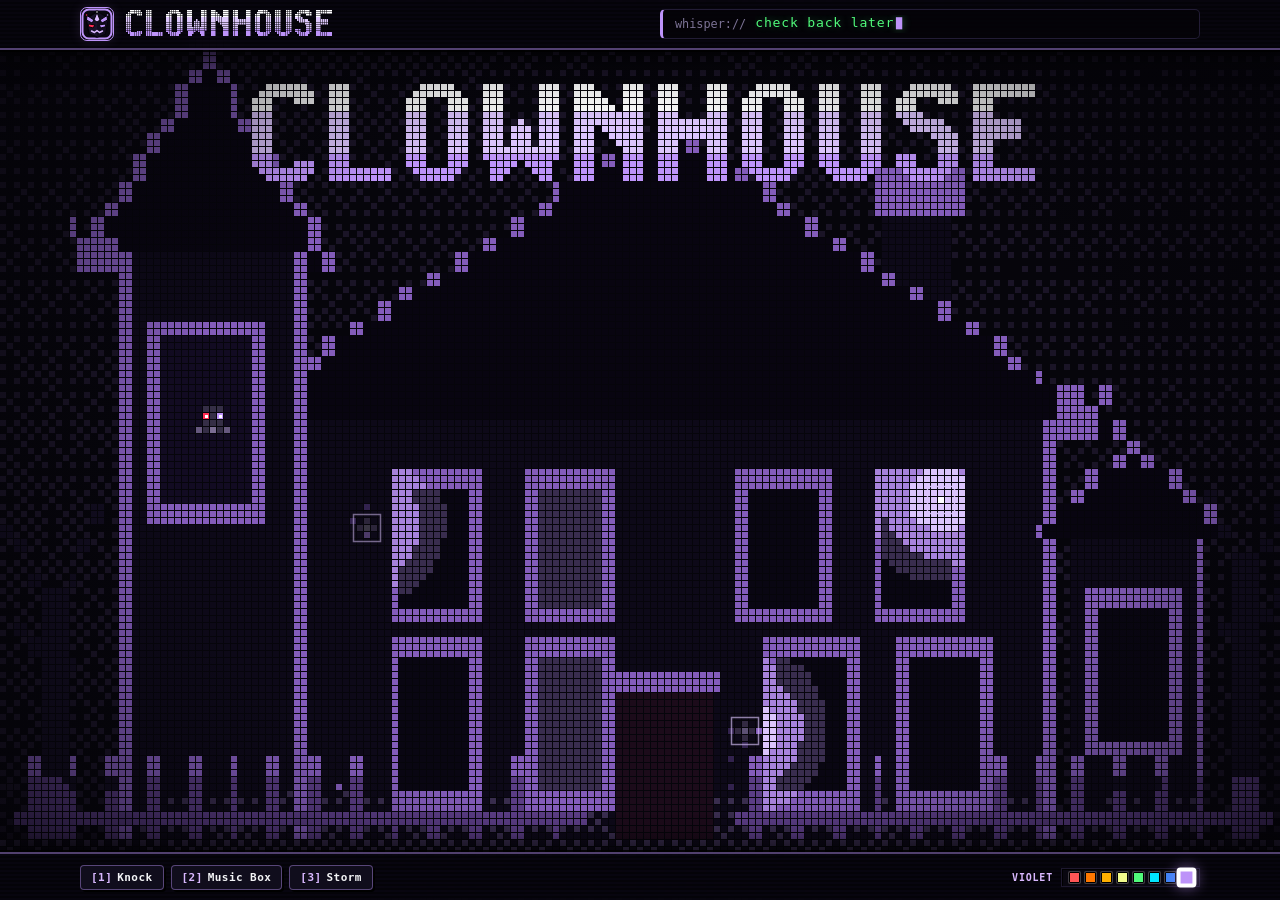
==== commit 52587721: "Keep wisps inside manor, move whispers to header & triggers to dock, render EQ in music room" ====
--- a/index.html
+++ b/index.html
@@ -55,15 +55,15 @@
       background-color: var(--bg);
       color: var(--text);
       font-family: var(--mono);
-      overflow-x: hidden;
+      overflow: hidden;
     }
     body {
       display: flex;
       flex-direction: column;
       align-items: center;
-      justify-content: center;
+      justify-content: space-between;
       min-height: 100vh;
-      padding: 16px 16px 64px;
+      padding: 58px 16px 56px;
       position: relative;
     }
 
@@ -83,161 +83,61 @@
       content: "";
       position: fixed;
       inset: 0;
-      background: radial-gradient(ellipse at 50% 52%, transparent 48%, rgba(4, 3, 8, 0.78) 96%);
+      background: radial-gradient(ellipse at 50% 52%, transparent 52%, rgba(4, 3, 8, 0.78) 96%);
       pointer-events: none;
       z-index: 1;
     }
 
-    .stage-wrap {
-      position: relative;
-      z-index: 2;
-      width: 100%;
-      max-width: 650px;
-      display: flex;
-      flex-direction: column;
-      align-items: center;
-      gap: 10px;
-      pointer-events: none;
-    }
-
-    .wordmark-hero {
-      width: 100%;
-      height: clamp(68px, 11vh, 108px);
-      display: flex;
-      align-items: center;
-      justify-content: center;
-      position: relative;
-      pointer-events: none;
-      user-select: none;
-    }
-
-    /* Pointer-Tracked Spotlight Card Engine (matching thrall / idlescreen) */
-    .spotlight-card {
-      --mouse-x: -999px;
-      --mouse-y: -999px;
-      --spotlight-radius: 340px;
-      position: relative;
-      background: var(--panel);
-      backdrop-filter: blur(10px);
-      -webkit-backdrop-filter: blur(10px);
-      border: 1px solid var(--border-accent);
-      border-radius: 12px;
-      box-shadow: 0 16px 48px rgba(0, 0, 0, 0.72), 0 0 36px var(--phosphor-dim);
-      overflow: hidden;
-      pointer-events: auto;
-      width: 100%;
-    }
-    .spotlight-card.spotlight-over-text { --spotlight-radius: 160px; }
-    .spotlight-card::after {
-      content: "";
-      position: absolute;
-      inset: -1px;
-      border-radius: inherit;
-      padding: 1.5px;
-      box-sizing: border-box;
-      background: radial-gradient(
-        var(--spotlight-radius) circle at var(--mouse-x) var(--mouse-y),
-        var(--spotlight-glow) 0%,
-        var(--spotlight-border) 28%,
-        transparent 72%
-      );
-      -webkit-mask: linear-gradient(#fff 0 0) content-box, linear-gradient(#fff 0 0);
-      -webkit-mask-composite: xor;
-      mask: linear-gradient(#fff 0 0) content-box, linear-gradient(#fff 0 0);
-      mask-composite: exclude;
-      pointer-events: none;
-      opacity: 0;
-      transition: opacity 0.25s ease;
-      z-index: 2;
-    }
-    .spotlight-card::before {
-      content: "";
-      position: absolute;
-      inset: 0;
-      border-radius: inherit;
-      background: radial-gradient(
-        calc(var(--spotlight-radius) * 1.1) circle at var(--mouse-x) var(--mouse-y),
-        var(--spotlight-inner) 0%,
-        transparent 65%
-      );
-      pointer-events: none;
-      opacity: 0;
-      transition: opacity 0.25s ease;
-      z-index: 1;
-    }
-    .spotlight-card.spotlight-active::after,
-    .spotlight-card.spotlight-active::before { opacity: 1; }
-    .spotlight-card.spotlight-over-text.spotlight-active::before { opacity: 0.16; }
-    .spotlight-card > * { position: relative; z-index: 3; }
-
-    .sanctuary-card {
-      padding: 1.25rem 1.35rem;
-    }
-    .sanctuary-card-top-bar {
-      position: absolute;
+    /* Top Scanline Header Bar with Jester Crest + Smart Whisper Typewriter */
+    .site-header {
+      position: fixed;
       top: 0;
       left: 0;
       right: 0;
-      height: 2px;
-      background: linear-gradient(90deg, transparent, var(--phosphor), var(--crimson), var(--cyan), transparent);
-      z-index: 4;
-    }
-
-    @keyframes door-shake {
-      0%, 100% { transform: translate(0, 0); }
-      20% { transform: translate(-4px, 1px); }
-      40% { transform: translate(4px, -1px); }
-      60% { transform: translate(-3px, -1px); }
-      80% { transform: translate(3px, 1px); }
-    }
-    .door-knock-shake {
-      animation: door-shake 0.36s steps(2) 2;
-    }
-
-    /* Card Header: Cel-Flat Gothic Jester Crest + Binary Pixel Wordmark */
-    .card-brand-header {
+      min-height: 50px;
+      background: rgba(8, 6, 15, 0.92);
+      background-image: linear-gradient(rgba(18, 14, 28, 0) 50%, rgba(0, 0, 0, 0.42) 50%);
+      background-size: 100% 4px;
+      border-bottom: 2px solid var(--border-accent);
+      box-shadow: 0 2px 0 0 rgba(0, 0, 0, 0.85), 0 8px 24px rgba(0, 0, 0, 0.65);
+      backdrop-filter: blur(12px);
+      -webkit-backdrop-filter: blur(12px);
+      z-index: 95;
+      display: flex;
+      align-items: center;
+      justify-content: center;
+      padding: 6px 1rem;
+    }
+    .site-header-inner {
+      width: 100%;
+      max-width: 1120px;
+      margin: 0 auto;
       display: flex;
       align-items: center;
       justify-content: space-between;
-      gap: 12px;
-      padding-bottom: 0.85rem;
-      margin-bottom: 0.85rem;
-      border-bottom: 1px solid var(--border-subtle);
-      flex-wrap: wrap;
+      gap: 1rem;
     }
     .brand-left {
       display: flex;
       align-items: center;
-      gap: 0.8rem;
-      min-width: 0;
+      gap: 0.65rem;
+      flex-shrink: 0;
     }
     .crest-emblem {
-      width: 44px;
-      height: 44px;
-      border-radius: 10px;
+      width: 34px;
+      height: 34px;
+      border-radius: 7px;
       border: 1.5px solid var(--phosphor);
-      box-shadow: 0 0 14px var(--phosphor-dim);
+      box-shadow: 0 0 12px var(--phosphor-dim);
       background: #090710;
       flex-shrink: 0;
       display: block;
     }
-    .wordmark-wrap {
-      display: flex;
-      flex-direction: column;
-      gap: 4px;
-      min-width: 0;
-    }
     .header-wordmark {
       display: block;
-      width: min(310px, 64vw);
+      width: min(210px, 42vw);
       height: auto;
       image-rendering: pixelated;
-    }
-    .brand-subtitle {
-      font-size: 0.68rem;
-      color: var(--text-secondary);
-      letter-spacing: 0.08em;
-      text-transform: uppercase;
     }
     .visually-hidden {
       position: absolute;
@@ -248,77 +148,31 @@
       white-space: nowrap;
     }
 
-    .spotlight-badge {
-      display: inline-flex;
-      align-items: center;
-      gap: 7px;
-      padding: 4px 11px;
-      border-radius: 9999px;
-      background: var(--phosphor-dim);
-      border: 1px solid var(--border-accent);
-      color: var(--hot);
-      font-family: var(--mono);
-      font-size: 10.5px;
-      font-weight: 700;
-      letter-spacing: 0.06em;
-      text-transform: uppercase;
-      white-space: nowrap;
-    }
-    .spotlight-badge-dot {
-      width: 6px;
-      height: 6px;
-      border-radius: 50%;
-      background: var(--crimson);
-      box-shadow: 0 0 8px var(--crimson);
-      animation: pulse-dot 2s infinite ease-in-out;
-    }
-    @keyframes pulse-dot { 0%, 100% { opacity: 1; } 50% { opacity: 0.3; } }
-
-    /* Recessed #020304 Box-Drawn TUI Screen Mock */
-    .tui-screen-mock {
-      background: #020304;
-      border: 1px solid #1c182b;
-      border-radius: 8px;
-      padding: 11px 13px;
-      font-family: var(--mono);
-      font-size: 11.5px;
-      color: #d1d5db;
-      line-height: 1.55;
-      box-shadow: inset 0 2px 12px rgba(0, 0, 0, 0.95);
-      overflow-x: auto;
-      white-space: pre;
-    }
-    .tui-line-dim { color: #524c69; }
-    .tui-line-accent { color: var(--phosphor); font-weight: 700; }
-    .tui-line-cyan { color: var(--cyan); }
-    .tui-line-hot { color: var(--hot); }
-    .tui-line-green { color: var(--emerald); }
-    .tui-line-crimson { color: var(--crimson); font-weight: 700; }
-
-    /* Live Whisper Typewriter Line inside the Console */
-    .whisper-bar {
-      margin-top: 0.75rem;
-      padding: 0.55rem 0.85rem;
-      background: #040308;
+    /* Smart Whisper Typewriter Line in Header */
+    .header-whisper {
+      flex: 1;
+      max-width: 540px;
+      padding: 0.35rem 0.75rem;
+      background: rgba(4, 3, 8, 0.85);
       border: 1px solid var(--border);
       border-left: 3px solid var(--phosphor);
-      border-radius: 6px;
-      display: flex;
-      align-items: center;
-      justify-content: space-between;
-      gap: 10px;
+      border-radius: 5px;
+      display: flex;
+      align-items: center;
+      gap: 9px;
+      min-width: 0;
     }
     .whisper-prompt {
       color: var(--muted);
-      font-size: 0.76rem;
+      font-size: 0.74rem;
       user-select: none;
       flex-shrink: 0;
     }
     .line {
       flex: 1;
-      min-height: 1.4em;
-      font-size: 0.86rem;
-      letter-spacing: 0.08em;
+      min-height: 1.35em;
+      font-size: 0.82rem;
+      letter-spacing: 0.06em;
       color: var(--emerald);
       text-shadow: 0 0 8px rgba(80, 250, 123, 0.35);
       white-space: nowrap;
@@ -334,12 +188,65 @@
     }
     @keyframes blink { 50% { opacity: 0; } }
 
-    /* Interactive [1]-[4] Arcade Trigger Row */
+    /* Unobstructed Haunted Manor Stage + Binary Wordmark Anchor in Upper Sky */
+    .stage-wrap {
+      position: relative;
+      z-index: 2;
+      width: 100%;
+      max-width: 880px;
+      display: flex;
+      flex-direction: column;
+      align-items: center;
+      pointer-events: none;
+      margin-top: clamp(8px, 2.5vh, 28px);
+    }
+    .wordmark-hero {
+      width: 100%;
+      height: clamp(64px, 11vh, 108px);
+      display: flex;
+      align-items: center;
+      justify-content: center;
+      position: relative;
+      pointer-events: none;
+      user-select: none;
+    }
+
+    /* Bottom Scanline .footer-dock with [1]-[3] Arcade Triggers & 8-Swatch Palette Switcher */
+    .footer-dock {
+      position: fixed;
+      bottom: 0;
+      left: 0;
+      right: 0;
+      min-height: 48px;
+      background: rgba(8, 6, 15, 0.96);
+      background-image: linear-gradient(rgba(18, 14, 28, 0) 50%, rgba(0, 0, 0, 0.45) 50%);
+      background-size: 100% 4px;
+      border-top: 2px solid var(--border-accent);
+      box-shadow: 0 -2px 0 0 rgba(0, 0, 0, 0.85), 0 -8px 24px rgba(0, 0, 0, 0.65);
+      backdrop-filter: blur(14px);
+      -webkit-backdrop-filter: blur(14px);
+      z-index: 95;
+      display: flex;
+      align-items: center;
+      justify-content: center;
+      padding: 5px 1rem;
+    }
+    .footer-dock-inner {
+      width: 100%;
+      max-width: 1120px;
+      margin: 0 auto;
+      display: flex;
+      align-items: center;
+      justify-content: space-between;
+      gap: 0.75rem;
+    }
+
+    /* Interactive [1]-[3] Arcade Trigger Row in Footer */
     .arcade-triggers {
-      display: grid;
-      grid-template-columns: repeat(4, 1fr);
+      display: inline-flex;
+      align-items: center;
       gap: 7px;
-      margin-top: 0.75rem;
+      flex-wrap: wrap;
     }
     .arcade-btn {
       font-family: var(--mono);
@@ -351,7 +258,7 @@
       border: 1.5px solid var(--border-accent);
       box-shadow: 2px 2px 0 0 #000;
       border-radius: 4px;
-      padding: 7px 6px;
+      padding: 5px 10px;
       cursor: pointer;
       display: inline-flex;
       align-items: center;
@@ -381,110 +288,6 @@
       color: #05040a;
     }
 
-    /* Collapsible [4] Waypoints / Stage-Select Drawer */
-    .waypoints-drawer {
-      margin-top: 0.75rem;
-      padding-top: 0.75rem;
-      border-top: 1px dashed var(--border-accent);
-    }
-    .waypoints-drawer[hidden] {
-      display: none !important;
-    }
-    .waypoints-title {
-      font-size: 10.5px;
-      color: var(--hot);
-      letter-spacing: 0.08em;
-      text-transform: uppercase;
-      margin-bottom: 0.5rem;
-      display: flex;
-      align-items: center;
-      justify-content: space-between;
-    }
-    .waypoints-grid {
-      display: grid;
-      grid-template-columns: repeat(2, 1fr);
-      gap: 6px;
-    }
-    .waypoint-link {
-      display: flex;
-      align-items: center;
-      justify-content: space-between;
-      padding: 6px 9px;
-      background: #07050e;
-      border: 1px solid var(--border);
-      border-radius: 4px;
-      color: var(--text);
-      text-decoration: none;
-      font-size: 11px;
-      transition: all 0.12s ease;
-    }
-    .waypoint-link:hover {
-      border-color: var(--phosphor);
-      color: var(--hot);
-      background: var(--phosphor-dim);
-      box-shadow: 0 0 10px var(--phosphor-dim);
-    }
-    .waypoint-tag {
-      font-size: 9.5px;
-      color: var(--muted);
-    }
-
-    .stage-hint {
-      margin-top: 0.65rem;
-      font-size: 10.5px;
-      color: var(--muted);
-      text-align: center;
-      letter-spacing: 0.04em;
-    }
-    .stage-hint kbd {
-      background: #0d0a18;
-      border: 1px solid var(--border);
-      border-radius: 3px;
-      padding: 1px 5px;
-      color: var(--hot);
-      font-family: var(--mono);
-      font-size: 10px;
-    }
-
-    /* Bottom Scanline .footer-dock with 8-Swatch Live Palette Switcher */
-    .footer-dock {
-      position: fixed;
-      bottom: 0;
-      left: 0;
-      right: 0;
-      height: 46px;
-      background: rgba(8, 6, 15, 0.96);
-      background-image: linear-gradient(rgba(18, 14, 28, 0) 50%, rgba(0, 0, 0, 0.45) 50%);
-      background-size: 100% 4px;
-      border-top: 2px solid var(--border-accent);
-      box-shadow: 0 -2px 0 0 rgba(0, 0, 0, 0.85), 0 -8px 24px rgba(0, 0, 0, 0.65);
-      backdrop-filter: blur(14px);
-      z-index: 95;
-      display: flex;
-      align-items: center;
-      justify-content: center;
-      padding: 0 1rem;
-    }
-    .footer-dock-inner {
-      width: 100%;
-      max-width: 1120px;
-      margin: 0 auto;
-      display: flex;
-      align-items: center;
-      justify-content: space-between;
-      gap: 0.75rem;
-    }
-    .dock-status {
-      display: flex;
-      align-items: center;
-      gap: 0.5rem;
-      font-size: 10.5px;
-      color: var(--text-secondary);
-      letter-spacing: 0.05em;
-      white-space: nowrap;
-      overflow: hidden;
-      text-overflow: ellipsis;
-    }
     .dock-controls {
       display: flex;
       align-items: center;
@@ -529,55 +332,49 @@
       border-color: #fff;
     }
 
-    @media (max-width: 600px) {
-      .sanctuary-card { padding: 1rem; }
-      .arcade-triggers { grid-template-columns: repeat(2, 1fr); }
-      .waypoints-grid { grid-template-columns: 1fr; }
-      .tui-screen-mock { font-size: 10px; padding: 9px 10px; }
+    @media (max-width: 680px) {
+      .site-header-inner {
+        flex-direction: column;
+        align-items: stretch;
+        gap: 6px;
+      }
+      .header-whisper {
+        max-width: 100%;
+      }
+      body {
+        padding-top: 88px;
+      }
       .dock-swatch-label { display: none; }
+      .arcade-btn { padding: 4px 7px; font-size: 10px; }
     }
     @media (prefers-reduced-motion: reduce) {
-      .line::after, .spotlight-badge-dot { animation: none; }
+      .line::after { animation: none; }
     }
   </style>
 </head>
 <body>
   <canvas id="spotlight-canvas" class="spotlight-canvas" aria-hidden="true"></canvas>
 
-  <main class="stage-wrap">
-    <div class="wordmark-hero" id="wordmark-hero" aria-hidden="true"></div>
-    <section class="spotlight-card sanctuary-card" aria-label="Clownhouse Sanctuary Terminal">
-      <div class="sanctuary-card-top-bar" aria-hidden="true"></div>
-
-      <header class="card-brand-header">
-        <div class="brand-left">
-          <img class="crest-emblem" src="favicon.svg" alt="" width="44" height="44">
-          <div class="wordmark-wrap">
-            <canvas id="header-wordmark" class="header-wordmark" width="342" height="51" aria-label="CLOWNHOUSE"></canvas>
-            <h1 class="visually-hidden">CLOWNHOUSE.IO</h1>
-            <div class="brand-subtitle">Belfry Pixel Sanctuary // Bayer 8&times;8 Stage</div>
-          </div>
-        </div>
-        <div class="spotlight-badge" title="The jester moves between rooms when spotted">
-          <span class="spotlight-badge-dot" aria-hidden="true"></span>
-          <span id="tui-clown-room">BELFRY SPIRE</span>
-        </div>
-      </header>
-
-      <pre class="tui-screen-mock" aria-label="Sanctuary TUI Status"><code><span class="tui-line-dim">┌──</span> <span class="tui-line-accent">CLOWNHOUSE // SANCTUARY</span> <span class="tui-line-dim">───────────────────────────────────────┐</span>
-<span class="tui-line-dim">│</span>  <span class="tui-line-cyan">Manor Grid:</span> 96&times;54 BAYER-8&times;8   <span class="tui-line-cyan">Lanterns:</span> 3 WISPS  <span class="tui-line-cyan">Eyes:</span> <span class="tui-line-crimson">●</span><span class="tui-line-accent">●</span> LIVE  <span class="tui-line-dim">│</span>
-<span class="tui-line-dim">├──────────────────────────────────────────────────────────────────┤</span>
-<span class="tui-line-dim">│</span>  <span class="tui-line-accent">[1] Oak Door</span>      <span class="tui-line-hot">► Knock Three Times</span>    <span class="tui-line-dim">(16-bit bass thud)</span>     <span class="tui-line-dim">│</span>
-<span class="tui-line-dim">│</span>  <span class="tui-line-accent">[2] Music Box</span>     <span class="tui-line-green" id="tui-music-state">[ PAUSED  ]</span>            <span class="tui-line-hot" id="tui-eq-bar">▁▁▁▁▁▁▁▁</span> <span class="tui-line-dim">celesta loop</span>  <span class="tui-line-dim">│</span>
-<span class="tui-line-dim">│</span>  <span class="tui-line-accent">[3] Belfry Sky</span>    <span class="tui-line-cyan">► Summon Lightning</span>     <span class="tui-line-dim">(stepped pixel bolt)</span>   <span class="tui-line-dim">│</span>
-<span class="tui-line-dim">│</span>  <span class="tui-line-accent">[4] Waypoints</span>     <span class="tui-line-hot" id="tui-waypoints-state">[ 6 DOORS ]</span>            <span class="tui-line-dim">stage-select drawer</span>    <span class="tui-line-dim">│</span>
-<span class="tui-line-dim">└──────────────────────────────────────────────────────────────────┘</span></code></pre>
-
-      <div class="whisper-bar" aria-live="polite">
+  <header class="site-header">
+    <div class="site-header-inner">
+      <div class="brand-left">
+        <img class="crest-emblem" src="favicon.svg" alt="" width="34" height="34">
+        <canvas id="header-wordmark" class="header-wordmark" width="342" height="51" aria-label="CLOWNHOUSE"></canvas>
+        <h1 class="visually-hidden">CLOWNHOUSE.IO</h1>
+      </div>
+      <div class="header-whisper" aria-live="polite">
         <span class="whisper-prompt">whisper://</span>
         <p class="line" aria-label="check back later"><span id="typed">check back later</span></p>
       </div>
-
+    </div>
+  </header>
+
+  <main class="stage-wrap">
+    <div class="wordmark-hero" id="wordmark-hero" aria-hidden="true"></div>
+  </main>
+
+  <nav class="footer-dock" id="footer-dock" aria-label="Sanctuary Controls and 8-Bit Theme Palette Dock">
+    <div class="footer-dock-inner">
       <div class="arcade-triggers" role="group" aria-label="Sanctuary Interactive Triggers">
         <button type="button" class="arcade-btn" id="act-knock" title="Knock on the manor door (Key: 1)">
           <span class="arcade-key">[1]</span> Knock
@@ -588,55 +385,6 @@
         <button type="button" class="arcade-btn" id="act-storm" title="Fire pixel lightning bolt across the sky (Key: 3)">
           <span class="arcade-key">[3]</span> Storm
         </button>
-        <button type="button" class="arcade-btn" id="act-waypoints" aria-expanded="false" title="Toggle Stage-Select Waypoints (Key: 4)">
-          <span class="arcade-key">[4]</span> Waypoints
-        </button>
-      </div>
-
-      <div class="waypoints-drawer" id="waypoints-drawer" hidden>
-        <div class="waypoints-title">
-          <span>&#9889; STAGE SELECT // CONNECTED SANCTUARIES</span>
-          <span>[ESC / 4]</span>
-        </div>
-        <div class="waypoints-grid">
-          <a class="waypoint-link" href="https://giggle.clownhouse.io" target="_blank" rel="noopener">
-            <span>giggle.clownhouse.io</span>
-            <span class="waypoint-tag">STAGE 01 &nearr;</span>
-          </a>
-          <a class="waypoint-link" href="https://reactle.clownhouse.io" target="_blank" rel="noopener">
-            <span>reactle.clownhouse.io</span>
-            <span class="waypoint-tag">STAGE 02 &nearr;</span>
-          </a>
-          <a class="waypoint-link" href="https://idlescreen.github.io" target="_blank" rel="noopener">
-            <span>idlescreen.github.io</span>
-            <span class="waypoint-tag">ARCADE 53 &nearr;</span>
-          </a>
-          <a class="waypoint-link" href="https://openOODA.org" target="_blank" rel="noopener">
-            <span>openOODA.org</span>
-            <span class="waypoint-tag">OODA MESH &nearr;</span>
-          </a>
-          <a class="waypoint-link" href="https://necrometer.dev" target="_blank" rel="noopener">
-            <span>necrometer.dev</span>
-            <span class="waypoint-tag">PULSE SVG &nearr;</span>
-          </a>
-          <a class="waypoint-link" href="https://bumtrips.com" target="_blank" rel="noopener">
-            <span>bumtrips.com</span>
-            <span class="waypoint-tag">EXPEDITION &nearr;</span>
-          </a>
-        </div>
-      </div>
-
-      <div class="stage-hint">
-        Sweep torch over the manor &bull; Click any window to flush the jester &bull; Keys <kbd>1</kbd>–<kbd>4</kbd>
-      </div>
-    </section>
-  </main>
-
-  <nav class="footer-dock" id="footer-dock" aria-label="8-Bit Theme Palette Dock">
-    <div class="footer-dock-inner">
-      <div class="dock-status">
-        <span class="spotlight-badge-dot" aria-hidden="true"></span>
-        <span>CLOWNHOUSE.IO // 10 WINDOWS &bull; 3 WISPS</span>
       </div>
       <div class="dock-controls">
         <span class="dock-swatch-label" id="dock-swatch-name">VIOLET</span>
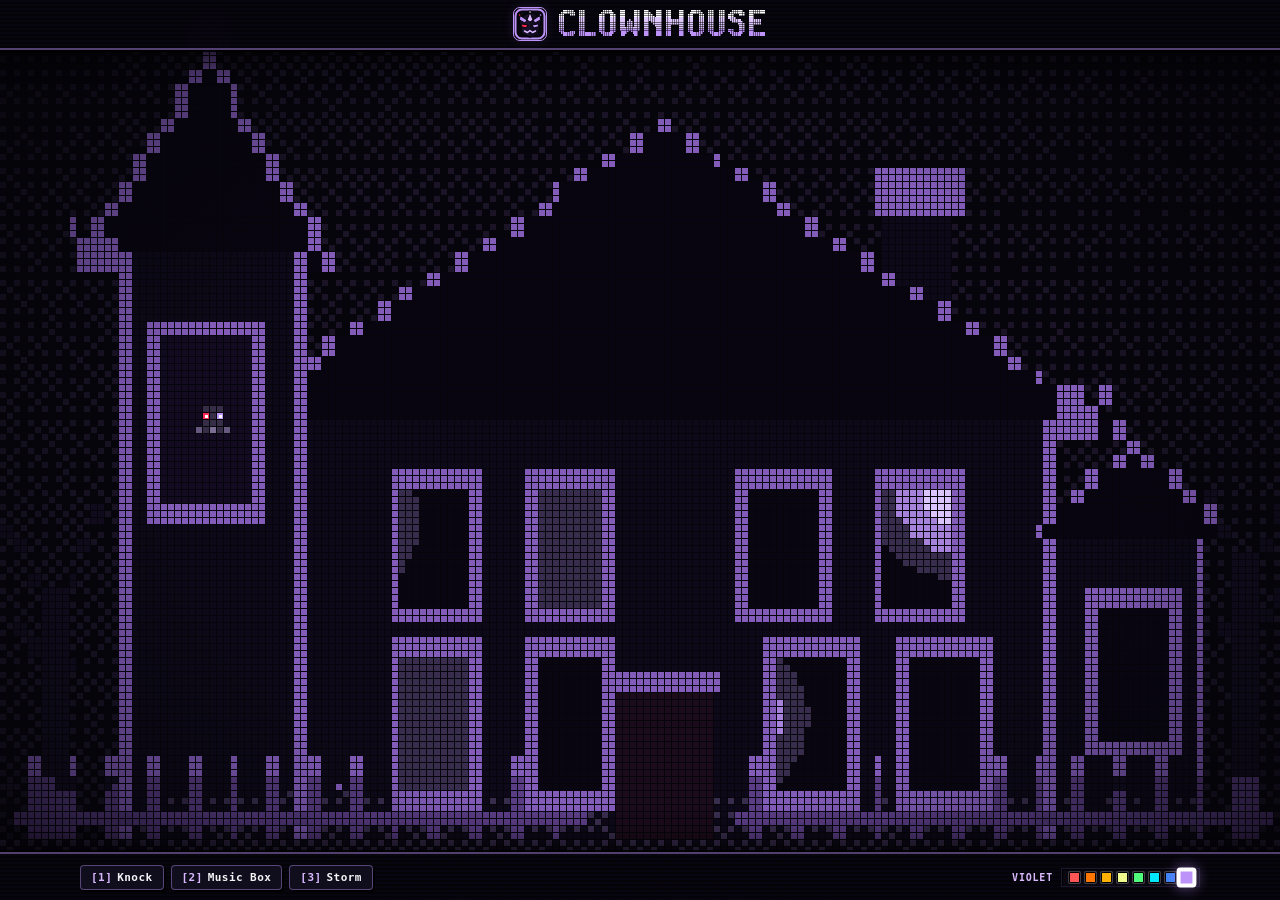
==== commit ab217252: "Span music equalizer across ground floor, center header brand without whisper/body wordmark, clip wi" ====
--- a/index.html
+++ b/index.html
@@ -88,7 +88,7 @@
       z-index: 1;
     }
 
-    /* Top Scanline Header Bar with Jester Crest + Smart Whisper Typewriter */
+    /* Top Scanline Header Bar with Centered Jester Crest + CLOWNHOUSE Wordmark */
     .site-header {
       position: fixed;
       top: 0;
@@ -114,12 +114,13 @@
       margin: 0 auto;
       display: flex;
       align-items: center;
-      justify-content: space-between;
+      justify-content: center;
       gap: 1rem;
     }
-    .brand-left {
-      display: flex;
-      align-items: center;
+    .header-brand, .brand-left {
+      display: flex;
+      align-items: center;
+      justify-content: center;
       gap: 0.65rem;
       flex-shrink: 0;
     }
@@ -146,69 +147,6 @@
       overflow: hidden;
       clip: rect(0, 0, 0, 0);
       white-space: nowrap;
-    }
-
-    /* Smart Whisper Typewriter Line in Header */
-    .header-whisper {
-      flex: 1;
-      max-width: 540px;
-      padding: 0.35rem 0.75rem;
-      background: rgba(4, 3, 8, 0.85);
-      border: 1px solid var(--border);
-      border-left: 3px solid var(--phosphor);
-      border-radius: 5px;
-      display: flex;
-      align-items: center;
-      gap: 9px;
-      min-width: 0;
-    }
-    .whisper-prompt {
-      color: var(--muted);
-      font-size: 0.74rem;
-      user-select: none;
-      flex-shrink: 0;
-    }
-    .line {
-      flex: 1;
-      min-height: 1.35em;
-      font-size: 0.82rem;
-      letter-spacing: 0.06em;
-      color: var(--emerald);
-      text-shadow: 0 0 8px rgba(80, 250, 123, 0.35);
-      white-space: nowrap;
-      overflow: hidden;
-      text-overflow: ellipsis;
-    }
-    .line::after {
-      content: "█";
-      margin-left: 0.18em;
-      font-size: 0.78em;
-      color: var(--phosphor);
-      animation: blink 1.05s steps(1) infinite;
-    }
-    @keyframes blink { 50% { opacity: 0; } }
-
-    /* Unobstructed Haunted Manor Stage + Binary Wordmark Anchor in Upper Sky */
-    .stage-wrap {
-      position: relative;
-      z-index: 2;
-      width: 100%;
-      max-width: 880px;
-      display: flex;
-      flex-direction: column;
-      align-items: center;
-      pointer-events: none;
-      margin-top: clamp(8px, 2.5vh, 28px);
-    }
-    .wordmark-hero {
-      width: 100%;
-      height: clamp(64px, 11vh, 108px);
-      display: flex;
-      align-items: center;
-      justify-content: center;
-      position: relative;
-      pointer-events: none;
-      user-select: none;
     }
 
     /* Bottom Scanline .footer-dock with [1]-[3] Arcade Triggers & 8-Swatch Palette Switcher */
@@ -333,22 +271,8 @@
     }
 
     @media (max-width: 680px) {
-      .site-header-inner {
-        flex-direction: column;
-        align-items: stretch;
-        gap: 6px;
-      }
-      .header-whisper {
-        max-width: 100%;
-      }
-      body {
-        padding-top: 88px;
-      }
       .dock-swatch-label { display: none; }
       .arcade-btn { padding: 4px 7px; font-size: 10px; }
-    }
-    @media (prefers-reduced-motion: reduce) {
-      .line::after { animation: none; }
     }
   </style>
 </head>
@@ -357,21 +281,13 @@
 
   <header class="site-header">
     <div class="site-header-inner">
-      <div class="brand-left">
+      <div class="header-brand brand-left">
         <img class="crest-emblem" src="favicon.svg" alt="" width="34" height="34">
         <canvas id="header-wordmark" class="header-wordmark" width="342" height="51" aria-label="CLOWNHOUSE"></canvas>
         <h1 class="visually-hidden">CLOWNHOUSE.IO</h1>
       </div>
-      <div class="header-whisper" aria-live="polite">
-        <span class="whisper-prompt">whisper://</span>
-        <p class="line" aria-label="check back later"><span id="typed">check back later</span></p>
-      </div>
     </div>
   </header>
-
-  <main class="stage-wrap">
-    <div class="wordmark-hero" id="wordmark-hero" aria-hidden="true"></div>
-  </main>
 
   <nav class="footer-dock" id="footer-dock" aria-label="Sanctuary Controls and 8-Bit Theme Palette Dock">
     <div class="footer-dock-inner">
